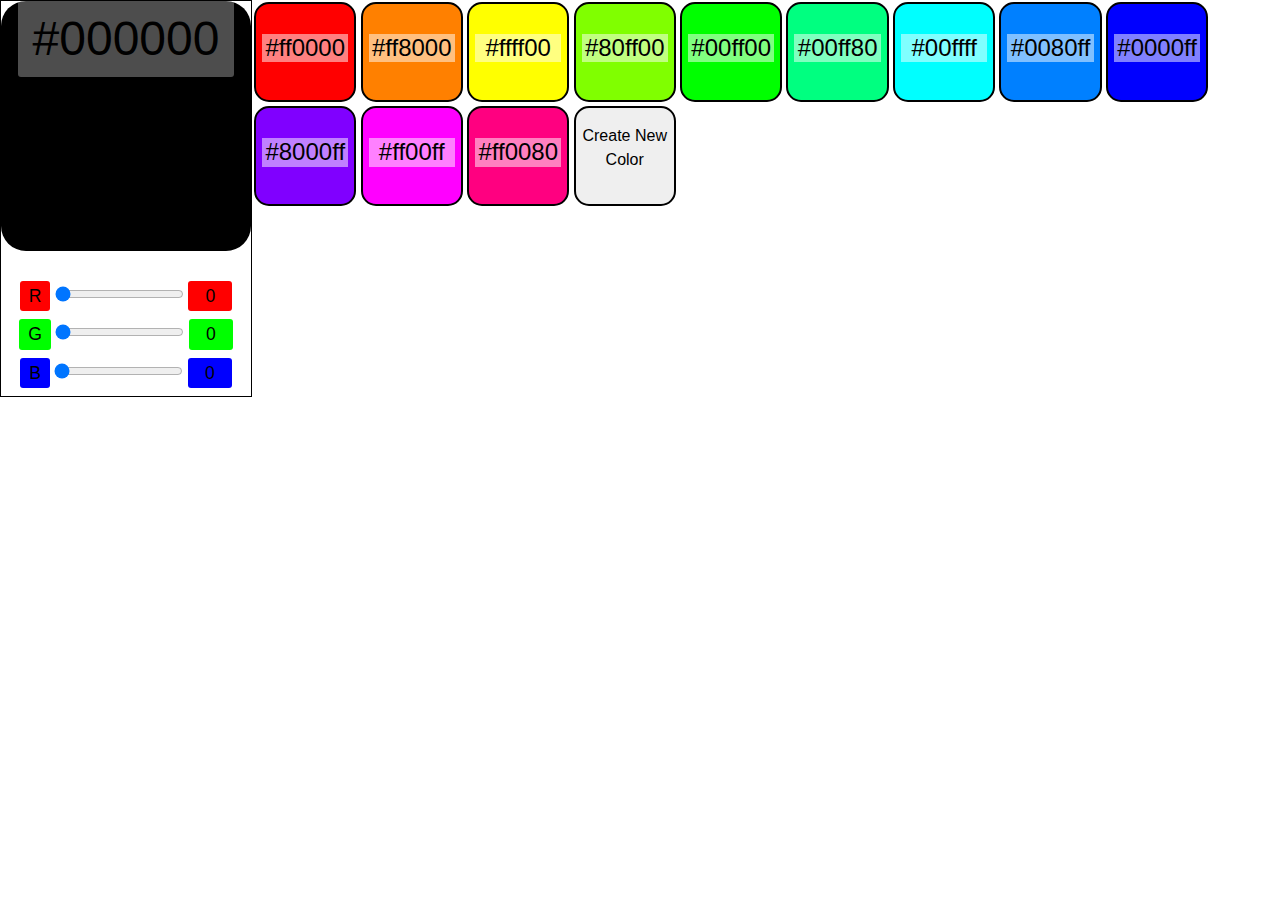
==== index.html @ 47974df7 "initialize repo" ====
<!DOCTYPE html>
<html>
<head>
    <title>Helpful Human Exercise</title>
    <link rel="stylesheet" href="https://stackpath.bootstrapcdn.com/bootstrap/4.4.1/css/bootstrap.min.css" integrity="sha384-Vkoo8x4CGsO3+Hhxv8T/Q5PaXtkKtu6ug5TOeNV6gBiFeWPGFN9MuhOf23Q9Ifjh" crossorigin="anonymous">
    <link rel="stylesheet" type="text/css" href="stylesheet.css">
</head>

<body>

    <div id="dynamic-swatch">
        <div class="dyncolor">
            <output id="hex">#000000</output>
        </div>

        <div class="sliders">
            <fieldset>
                <label for="r">R</label>
                <input type="range" min="0" max="255" id="r" step="1" value="0">
                <output for="r" id="r_out">0</output>
            </fieldset>

            <fieldset>
                <label for="g">G</label>
                <input type="range" min="0" max="255" id="g" step="1" value="0">
                <output for="g" id="g_out">0</output>
            </fieldset>

            <fieldset>
                <label for="b">B</label>
                <input type="range" min="0" max="255" id="b" step="1" value="0">
                <output for="b" id="b_out">0</output>
            </fieldset>
        </div>
    </div>

    <button class="static-swatch" id="createButton">
        <p>Create New Color</p>
    </button>
    

    <script type="text/javascript" src="app.js"></script>

</body>

</html>
---- stylesheet.css ----
@import url(https://fonts.google.com/specimen/Source+Serif+Pro);

body {
    font-family: 'Source Serif Pro',sans-serif;
}

#dynamic-swatch {
    float: left;
    border: 1px solid black;
}

.dyncolor {
    width: 250px;
    height: 250px;
    margin: auto;
    background-color: rgb(0,0,0);
    text-align: center;
    border-radius: 25px;
}


.sliders {
    background-color: white;
    text-align:center;
    padding-top: 30px;
}

fieldset {
    border: none;
}

output {
    display: inline-block;
    min-width: 2.5em;
}

label, output {
    padding: 2px 9px;
    border-radius: 3px;
    font-family: 'Roboto', sans-serif;
    color: #000;
    font-size: 1.1em;
}

    label[for=r], output[for=r] {
        background-color: #f00;
    }

    label[for=g], output[for=g] {
        background-color: #0f0;
    }

    label[for=b], output[for=b] {
        background-color: #00f;
    }

#hex {
    min-width: 4.5em;
    font-size: 3em;
    background: rgba(255,255,255,.3);
}

.static-swatch {
    height: 100px;
    width: 8%;
    float: left;
    margin: .16%;
    text-align: center;
    border: 2px solid black;
    border-radius: 15px;
}

.static-swatch h2{
    color: black;
    background-color: rgba(255,255,255,.5);
    font-size:1.5em
}

.static-swatch p {
    color:black;
    font-size: 1em;
}
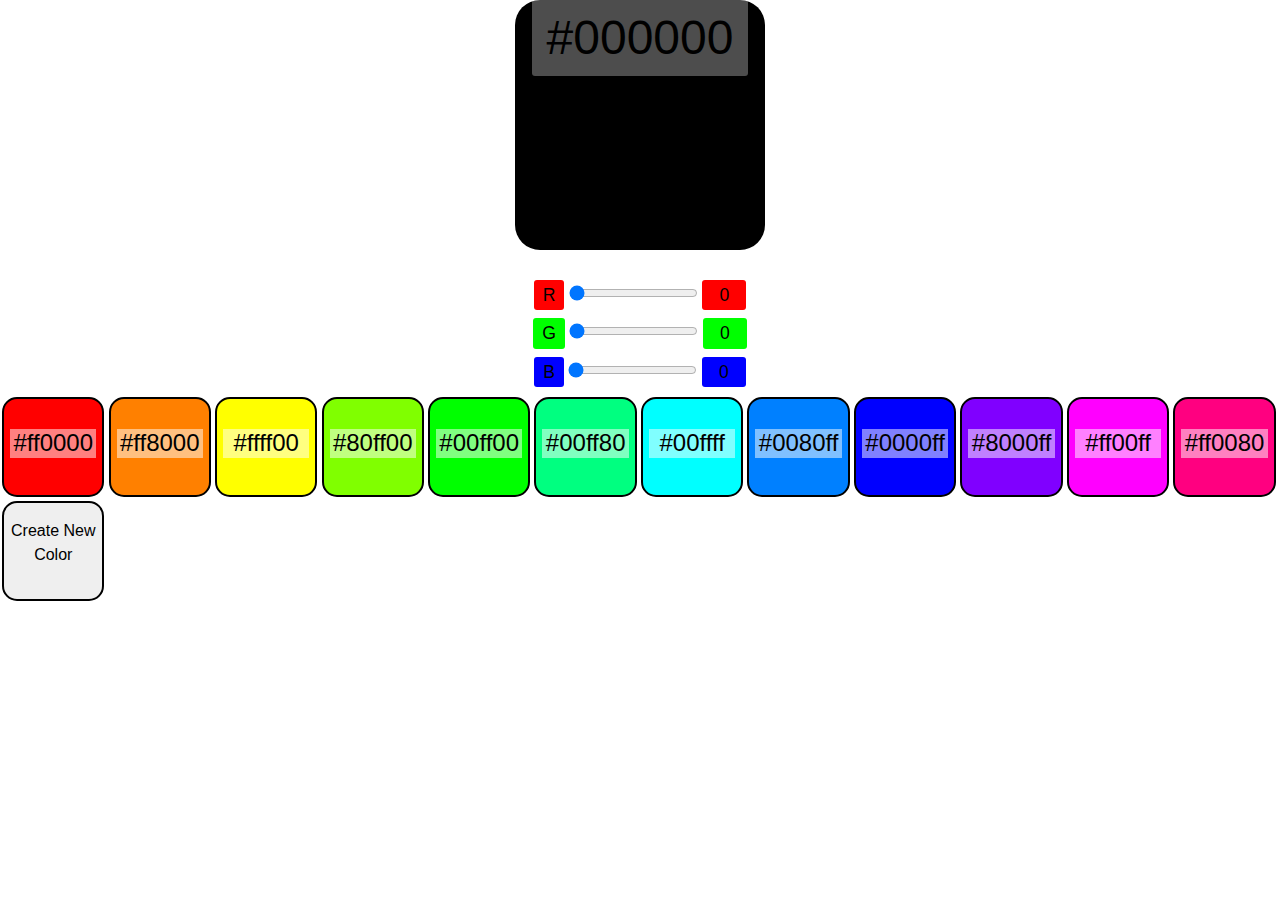
==== commit b0064b6e: "more small updates" ====
--- a/index.html
+++ b/index.html
@@ -1,7 +1,7 @@
 <!DOCTYPE html>
 <html>
 <head>
-    <title>Helpful Human Exercise</title>
+    <title>Color Swatches</title>
     <link rel="stylesheet" href="https://stackpath.bootstrapcdn.com/bootstrap/4.4.1/css/bootstrap.min.css" integrity="sha384-Vkoo8x4CGsO3+Hhxv8T/Q5PaXtkKtu6ug5TOeNV6gBiFeWPGFN9MuhOf23Q9Ifjh" crossorigin="anonymous">
     <link rel="stylesheet" type="text/css" href="stylesheet.css">
 </head>
--- a/stylesheet.css
+++ b/stylesheet.css
@@ -5,8 +5,7 @@
 }
 
 #dynamic-swatch {
-    float: left;
-    border: 1px solid black;
+    width: 100%;
 }
 
 .dyncolor {
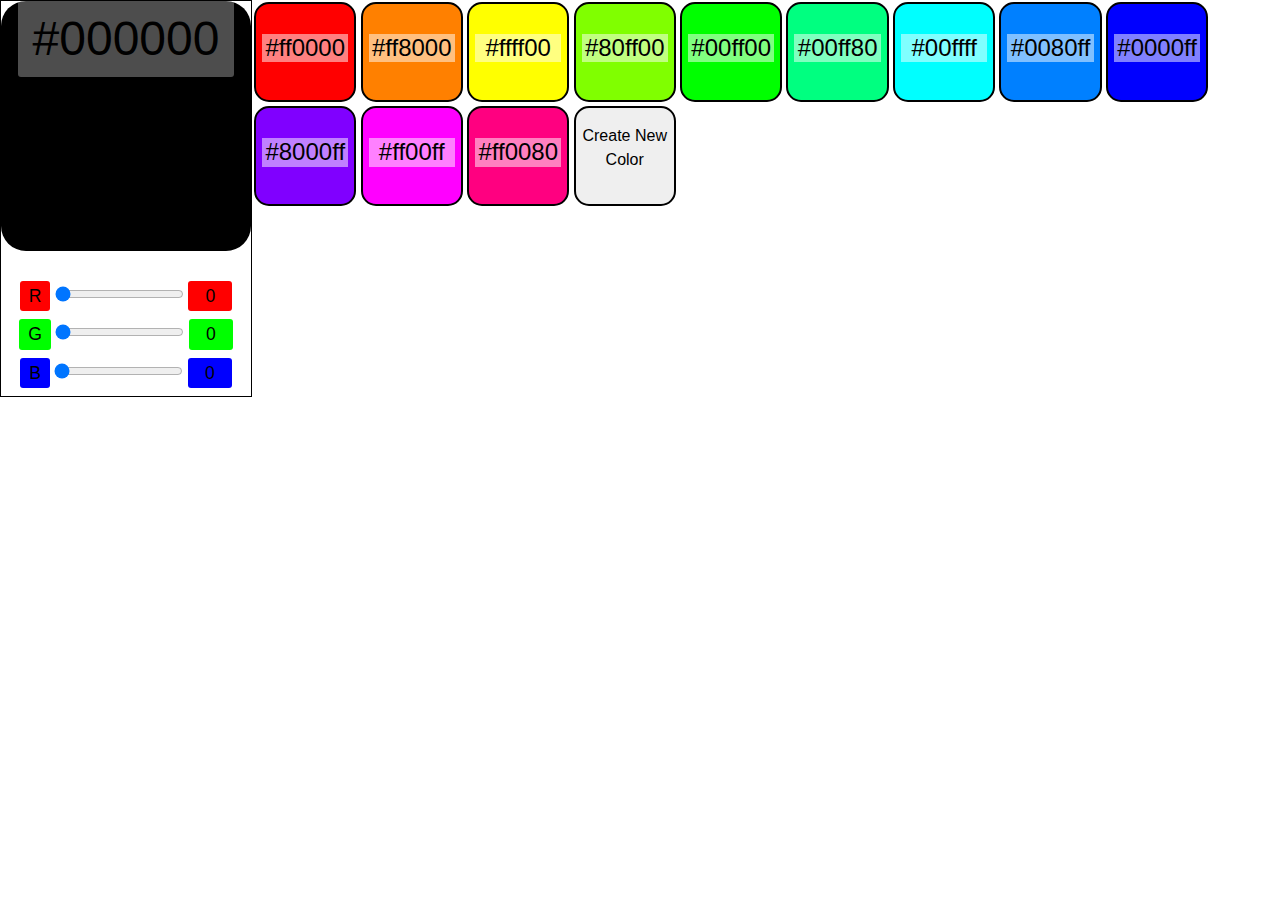
==== commit a72a9e5c: "homepage" ====
--- a/index.html
+++ b/index.html
@@ -1,46 +1,46 @@
-<!DOCTYPE html>
-<html>
-<head>
-    <title>Color Swatches</title>
-    <link rel="stylesheet" href="https://stackpath.bootstrapcdn.com/bootstrap/4.4.1/css/bootstrap.min.css" integrity="sha384-Vkoo8x4CGsO3+Hhxv8T/Q5PaXtkKtu6ug5TOeNV6gBiFeWPGFN9MuhOf23Q9Ifjh" crossorigin="anonymous">
-    <link rel="stylesheet" type="text/css" href="stylesheet.css">
-</head>
-
-<body>
-
-    <div id="dynamic-swatch">
-        <div class="dyncolor">
-            <output id="hex">#000000</output>
-        </div>
-
-        <div class="sliders">
-            <fieldset>
-                <label for="r">R</label>
-                <input type="range" min="0" max="255" id="r" step="1" value="0">
-                <output for="r" id="r_out">0</output>
-            </fieldset>
-
-            <fieldset>
-                <label for="g">G</label>
-                <input type="range" min="0" max="255" id="g" step="1" value="0">
-                <output for="g" id="g_out">0</output>
-            </fieldset>
-
-            <fieldset>
-                <label for="b">B</label>
-                <input type="range" min="0" max="255" id="b" step="1" value="0">
-                <output for="b" id="b_out">0</output>
-            </fieldset>
-        </div>
-    </div>
-
-    <button class="static-swatch" id="createButton">
-        <p>Create New Color</p>
-    </button>
-    
-
-    <script type="text/javascript" src="app.js"></script>
-
-</body>
-
+<!DOCTYPE html>
+<html>
+<head>
+    <title>Helpful Human Exercise</title>
+    <link rel="stylesheet" href="https://stackpath.bootstrapcdn.com/bootstrap/4.4.1/css/bootstrap.min.css" integrity="sha384-Vkoo8x4CGsO3+Hhxv8T/Q5PaXtkKtu6ug5TOeNV6gBiFeWPGFN9MuhOf23Q9Ifjh" crossorigin="anonymous">
+    <link rel="stylesheet" type="text/css" href="stylesheet.css">
+</head>
+
+<body>
+
+    <div id="dynamic-swatch">
+        <div class="dyncolor">
+            <output id="hex">#000000</output>
+        </div>
+
+        <div class="sliders">
+            <fieldset>
+                <label for="r">R</label>
+                <input type="range" min="0" max="255" id="r" step="1" value="0">
+                <output for="r" id="r_out">0</output>
+            </fieldset>
+
+            <fieldset>
+                <label for="g">G</label>
+                <input type="range" min="0" max="255" id="g" step="1" value="0">
+                <output for="g" id="g_out">0</output>
+            </fieldset>
+
+            <fieldset>
+                <label for="b">B</label>
+                <input type="range" min="0" max="255" id="b" step="1" value="0">
+                <output for="b" id="b_out">0</output>
+            </fieldset>
+        </div>
+    </div>
+
+    <button class="static-swatch" id="createButton">
+        <p>Create New Color</p>
+    </button>
+    
+
+    <script type="text/javascript" src="app.js"></script>
+
+</body>
+
 </html>--- a/stylesheet.css
+++ b/stylesheet.css
@@ -1,81 +1,82 @@
-@import url(https://fonts.google.com/specimen/Source+Serif+Pro);
-
-body {
-    font-family: 'Source Serif Pro',sans-serif;
-}
-
-#dynamic-swatch {
-    width: 100%;
-}
-
-.dyncolor {
-    width: 250px;
-    height: 250px;
-    margin: auto;
-    background-color: rgb(0,0,0);
-    text-align: center;
-    border-radius: 25px;
-}
-
-
-.sliders {
-    background-color: white;
-    text-align:center;
-    padding-top: 30px;
-}
-
-fieldset {
-    border: none;
-}
-
-output {
-    display: inline-block;
-    min-width: 2.5em;
-}
-
-label, output {
-    padding: 2px 9px;
-    border-radius: 3px;
-    font-family: 'Roboto', sans-serif;
-    color: #000;
-    font-size: 1.1em;
-}
-
-    label[for=r], output[for=r] {
-        background-color: #f00;
-    }
-
-    label[for=g], output[for=g] {
-        background-color: #0f0;
-    }
-
-    label[for=b], output[for=b] {
-        background-color: #00f;
-    }
-
-#hex {
-    min-width: 4.5em;
-    font-size: 3em;
-    background: rgba(255,255,255,.3);
-}
-
-.static-swatch {
-    height: 100px;
-    width: 8%;
-    float: left;
-    margin: .16%;
-    text-align: center;
-    border: 2px solid black;
-    border-radius: 15px;
-}
-
-.static-swatch h2{
-    color: black;
-    background-color: rgba(255,255,255,.5);
-    font-size:1.5em
-}
-
-.static-swatch p {
-    color:black;
-    font-size: 1em;
-}
+@import url(https://fonts.google.com/specimen/Source+Serif+Pro);
+
+body {
+    font-family: 'Source Serif Pro',sans-serif;
+}
+
+#dynamic-swatch {
+    float: left;
+    border: 1px solid black;
+}
+
+.dyncolor {
+    width: 250px;
+    height: 250px;
+    margin: auto;
+    background-color: rgb(0,0,0);
+    text-align: center;
+    border-radius: 25px;
+}
+
+
+.sliders {
+    background-color: white;
+    text-align:center;
+    padding-top: 30px;
+}
+
+fieldset {
+    border: none;
+}
+
+output {
+    display: inline-block;
+    min-width: 2.5em;
+}
+
+label, output {
+    padding: 2px 9px;
+    border-radius: 3px;
+    font-family: 'Roboto', sans-serif;
+    color: #000;
+    font-size: 1.1em;
+}
+
+    label[for=r], output[for=r] {
+        background-color: #f00;
+    }
+
+    label[for=g], output[for=g] {
+        background-color: #0f0;
+    }
+
+    label[for=b], output[for=b] {
+        background-color: #00f;
+    }
+
+#hex {
+    min-width: 4.5em;
+    font-size: 3em;
+    background: rgba(255,255,255,.3);
+}
+
+.static-swatch {
+    height: 100px;
+    width: 8%;
+    float: left;
+    margin: .16%;
+    text-align: center;
+    border: 2px solid black;
+    border-radius: 15px;
+}
+
+.static-swatch h2{
+    color: black;
+    background-color: rgba(255,255,255,.5);
+    font-size:1.5em
+}
+
+.static-swatch p {
+    color:black;
+    font-size: 1em;
+}
